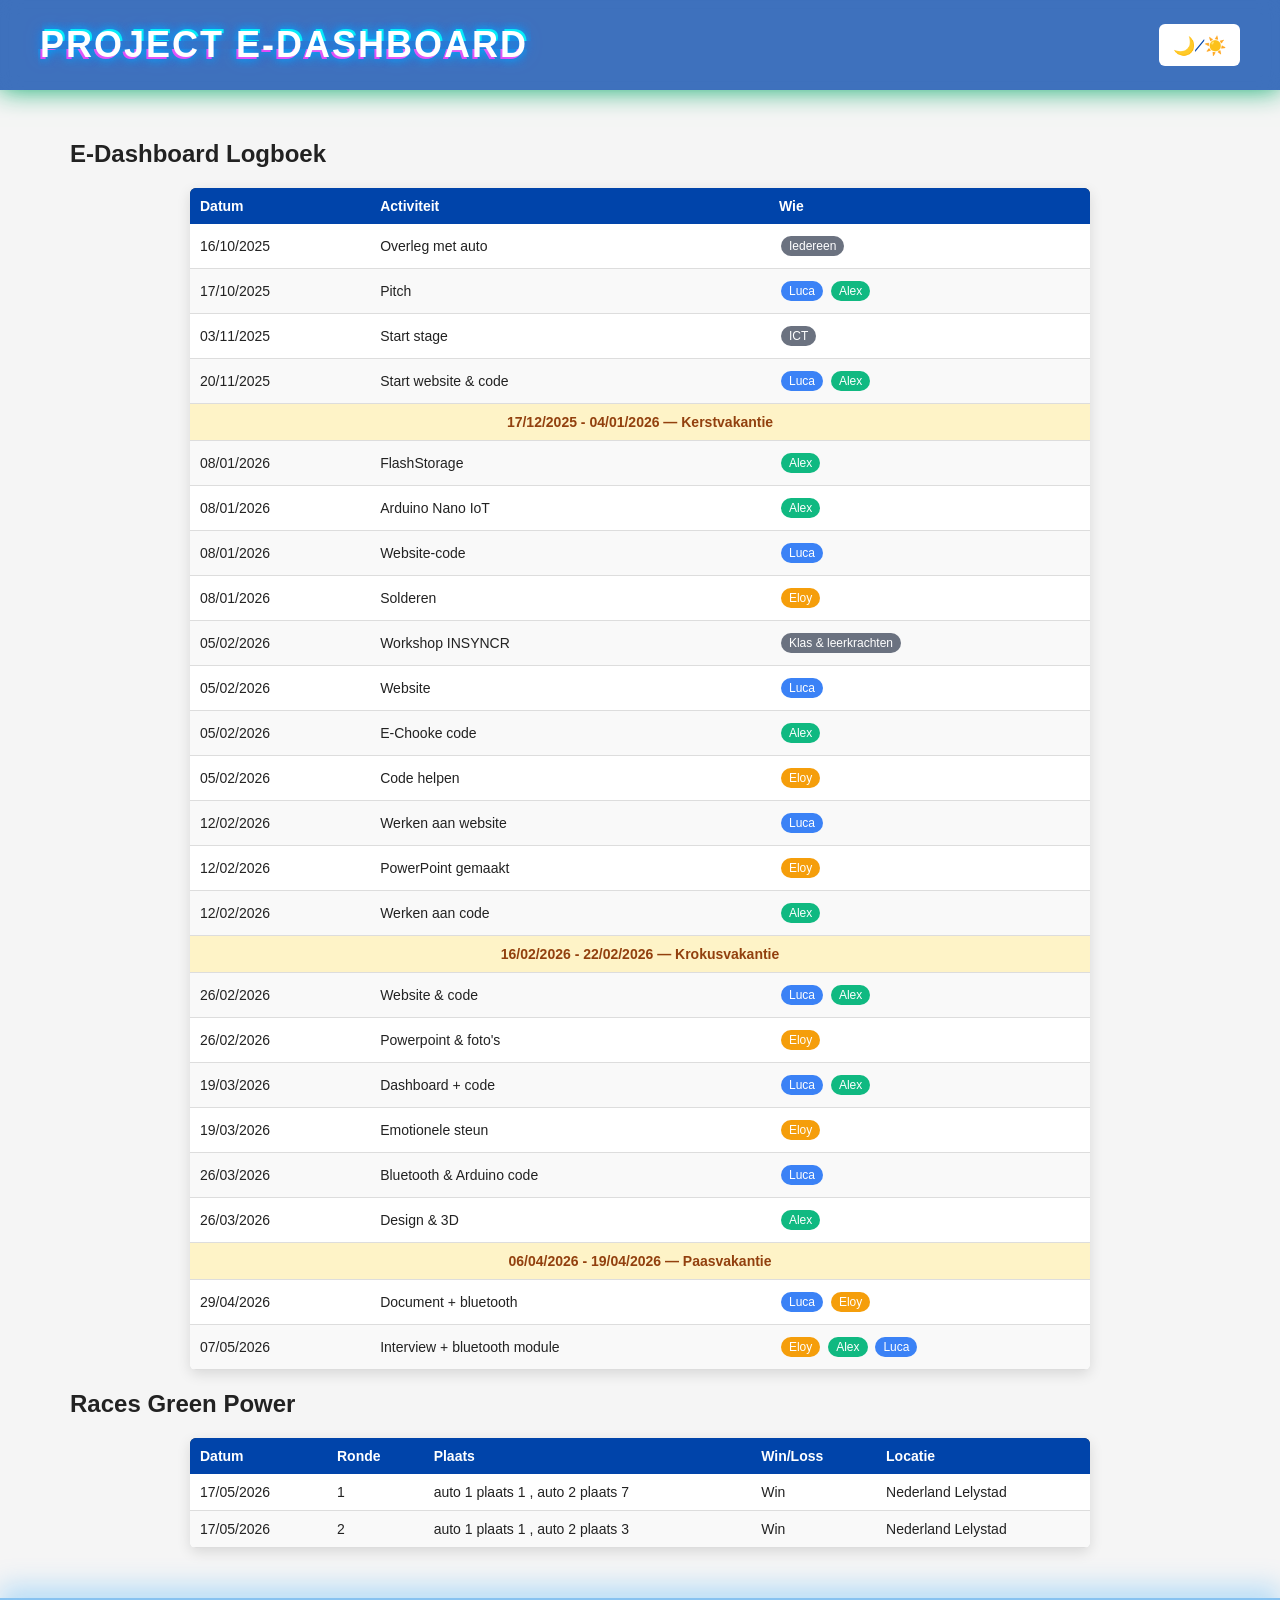
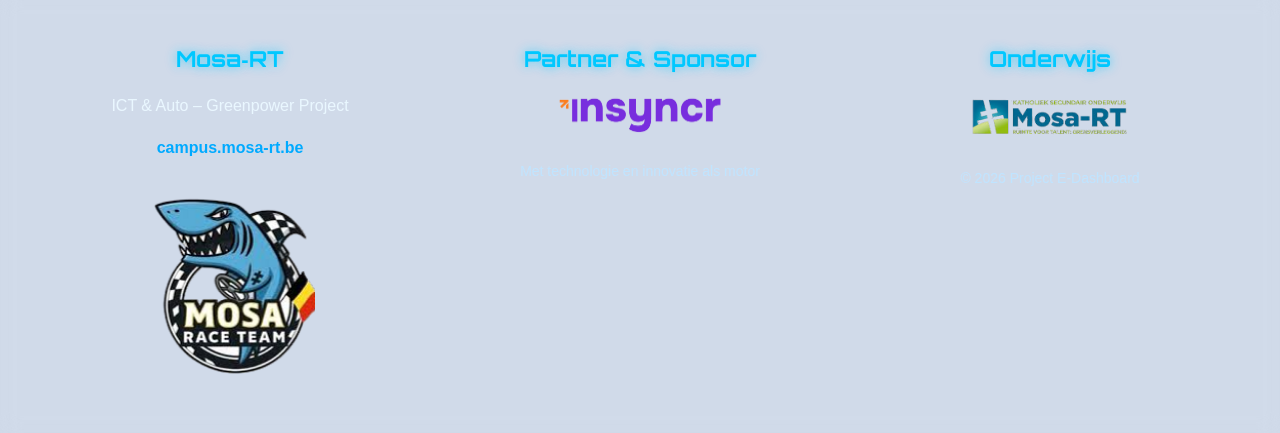
==== website/logboek.html @ da46cdaf "index html logboek code" ====
<!DOCTYPE html>
<html lang="nl">
<head>
  <meta charset="UTF-8" />
  <meta name="viewport" content="width=device-width, initial-scale=1.0"/>
  <title>Project E-dashboard</title>

  <link rel="preconnect" href="https://fonts.googleapis.com">
  <link rel="preconnect" href="https://fonts.gstatic.com" crossorigin>

  <link href="https://fonts.googleapis.com/css2?family=Orbitron:wght@400;700&display=swap" rel="stylesheet">
  <link rel="stylesheet" href="main.css" />
</head>

<body>

<header>
  <div class="header-inner">
      <h1 class="glitch" data-text="Project E-dashboard">Project E-dashboard</h1>
      <div class="actions">
          <button id="darkModeBtn">🌙/☀️</button>
      </div>
  </div>
</header>

<main>

  <!-- ===== LOGBOEK ===== -->
  <section class="logboek-section">
    <h2>E‑Dashboard Logboek</h2>

    <table class="logboek-table">
      <thead>
        <tr>
          <th>Datum</th>
          <th>Activiteit</th>
          <th>Wie</th>
        </tr>
      </thead>

      <tbody>

        <tr>
          <td>16/10/2025</td>
          <td>Overleg met auto</td>
          <td><span class="badge team">Iedereen</span></td>
        </tr>

        <tr>
          <td>17/10/2025</td>
          <td>Pitch</td>
          <td>
            <span class="badge luca">Luca</span>
            <span class="badge alex">Alex</span>
          </td>
        </tr>

        <tr>
          <td>03/11/2025</td>
          <td>Start stage</td>
          <td><span class="badge team">ICT</span></td>
        </tr>

        <tr>
          <td>20/11/2025</td>
          <td>Start website & code</td>
          <td>
            <span class="badge luca">Luca</span>
            <span class="badge alex">Alex</span>
          </td>
        </tr>

        <tr class="vakantie">
          <td colspan="3">17/12/2025 - 04/01/2026 — Kerstvakantie</td>
        </tr>

        <tr><td>08/01/2026</td><td>FlashStorage</td><td><span class="badge alex">Alex</span></td></tr>
        <tr><td>08/01/2026</td><td>Arduino Nano IoT</td><td><span class="badge alex">Alex</span></td></tr>
        <tr><td>08/01/2026</td><td>Website‑code</td><td><span class="badge luca">Luca</span></td></tr>
        <tr><td>08/01/2026</td><td>Solderen</td><td><span class="badge eloy">Eloy</span></td></tr>

        <tr><td>05/02/2026</td><td>Workshop INSYNCR</td><td><span class="badge team">Klas & leerkrachten</span></td></tr>
        <tr><td>05/02/2026</td><td>Website</td><td><span class="badge luca">Luca</span></td></tr>
        <tr><td>05/02/2026</td><td>E‑Chooke code</td><td><span class="badge alex">Alex</span></td></tr>
        <tr><td>05/02/2026</td><td>Code helpen</td><td><span class="badge eloy">Eloy</span></td></tr>

        <tr><td>12/02/2026</td><td>Werken aan website</td><td><span class="badge luca">Luca</span></td></tr>
        <tr><td>12/02/2026</td><td>PowerPoint gemaakt</td><td><span class="badge eloy">Eloy</span></td></tr>
        <tr><td>12/02/2026</td><td>Werken aan code</td><td><span class="badge alex">Alex</span></td></tr>

        <tr class="vakantie">
          <td colspan="3">16/02/2026 - 22/02/2026 — Krokusvakantie</td>
        </tr>

        <tr><td>26/02/2026</td><td>Website & code</td>
          <td>
            <span class="badge luca">Luca</span>
            <span class="badge alex">Alex</span>
          </td>
        </tr>

        <tr><td>26/02/2026</td><td>Powerpoint & foto's</td><td><span class="badge eloy">Eloy</span></td></tr>

        <tr><td>19/03/2026</td><td>Dashboard + code</td>
          <td>
            <span class="badge luca">Luca</span>
            <span class="badge alex">Alex</span>
          </td>
        </tr>

        <tr><td>19/03/2026</td><td>Emotionele steun</td><td><span class="badge eloy">Eloy</span></td></tr>

        <tr><td>26/03/2026</td><td>Bluetooth & Arduino code</td><td><span class="badge luca">Luca</span></td></tr>
        <tr><td>26/03/2026</td><td>Design & 3D</td><td><span class="badge alex">Alex</span></td></tr>

        <tr class="vakantie">
          <td colspan="3">06/04/2026 - 19/04/2026 — Paasvakantie</td>
        </tr>

        <tr><td>29/04/2026</td><td>Document + bluetooth</td>
          <td>
            <span class="badge luca">Luca</span>
            <span class="badge eloy">Eloy</span>
          </td>
        </tr>

        <tr><td>07/05/2026</td><td>Interview + bluetooth module</td>
          <td>
            <span class="badge eloy">Eloy</span>
            <span class="badge alex">Alex</span>
            <span class="badge luca">Luca</span>
          </td>
        </tr>

      </tbody>
    </table>
  </section>

  <!-- ===== GREEN POWER ===== -->
  <section class="logboek-section">
    <h2>Races Green Power</h2>

    <table class="logboek-table">
      <thead>
        <tr>
          <th>Datum</th>
          <th>Ronde</th>
          <th>Plaats</th>
          <th>Win/Loss</th>
          <th>Locatie</th>
        </tr>
      </thead>
      <tbody>
        <tr><td>17/05/2026</td><td>1</td><td>auto 1 plaats 1 , auto 2 plaats 7</td><td>Win</td><td>Nederland Lelystad</td></tr>
        <tr><td>17/05/2026</td><td>2</td><td>auto 1 plaats 1 , auto 2 plaats 3</td><td>Win</td><td>Nederland Lelystad</td></tr>
      </tbody>
    </table>

  </section>

</main>

<footer class="site-footer">
  <div class="footer-inner">

    <div class="footer-col">
      <h3 class="footer-title">Mosa‑RT</h3>
      <p>ICT & Auto – Greenpower Project</p>
      <a href="https://campus.mosa-rt.be" class="school-link">campus.mosa-rt.be</a>
      <img src="haai no background.png" class="footer-img small-logo">
    </div>

    <div class="footer-col">
      <h3 class="footer-title">Partner & Sponsor</h3>
      <img src="INSYNCR_parner foto.webp" class="footer-img big-logo">
      <p class="footer-credit">Met technologie en innovatie als motor</p>
    </div>

    <div class="footer-col">
      <h3 class="footer-title">Onderwijs</h3>
      <img src="afb zonder achtergrond mosa logo.png" class="footer-img small-logo">
      <p class="footer-credit">© 2026 Project E‑Dashboard</p>
    </div>

  </div>
</footer>

<script src="app.js"></script>
</body>
</html>
---- website/main.css ----
/* ================================
   Variabelen & Basis
==================================*/
:root {
  --brand: #0044aa;
  --bg: #f5f5f5;
  --text: #222;
  --card: #ffffff;
  --border: #dddddd;
  --muted: #f1f3f8;
}

* { box-sizing: border-box; }

html, body {
  height: 100%;
}

body {
  font-family: Arial, sans-serif;
  margin: 0;
  color: var(--text);
  background: var(--bg);

  min-height: 100vh;   /* ✅ belangrijk */
  display: block;      /* ✅ vervangt flex */
  
  /* blur overlay support */
  position: relative;
}

/* VASTE GIF ACHTERGROND */
body::before {
  content: "";
  position: fixed;
  inset: 0;
  background: url("High Tech Computer Gif by Matthew Butler.gif") center/cover no-repeat;
  opacity: 0.20;
  filter: blur(3px);
  z-index: -1;
  pointer-events: none;
}

/* ================================
   Header
==================================*/
header {
  width: 100%;
  padding: 18px 40px;
  background: rgba(0,68,170,0.75);
  color: #fff;

  display: flex;
  align-items: center;
  justify-content: center;

  height: 90px;
  box-shadow: 0 0 25px rgba(1, 167, 101, 0.937);
  backdrop-filter: blur(10px);
  z-index: 10;
}




.header-inner {
  width: 100%;
  max-width: 1200px;

  display: flex;
  align-items: center;
  justify-content: space-between;
}

header h1 {
  margin: 0;
  font-size: 36px;
  font-weight: 900;
  text-transform: uppercase;
  letter-spacing: 2px;
  color: #fff;
  text-shadow:
    0 0 8px rgba(0, 140, 255, 0.8),
    0 0 16px rgba(0, 140, 255, 0.5);
}

.actions {
  display: flex;
  gap: 10px;
}

/* ================================
   Buttons
==================================*/
button {
  padding: 10px 14px;
  background: #fff;
  color: var(--brand);
  border: none;
  border-radius: 6px;
  cursor: pointer;
  transition: 0.2s ease;
}

button:hover {
  background: var(--brand);
  color: #fff;
  transform: translateY(-1px);
}

/* ================================
   Main Layout
==================================*/
main {
width: 100%;
max-width: 1200px;
padding: 30px;
margin: 0 auto;  /* ✅ dit vervangt align-items center */
}


/* ================================
   Overzichtskaarten (cards)
==================================*/
#overview {
  margin-top: 24px;
}

.cards {
  display: grid;
  grid-template-columns: repeat(3, 1fr);
  gap: 16px;
}

.card {
  background: rgba(255,255,255,0.9);
  border: 1px solid var(--border);
  border-radius: 14px;
  padding: 20px;
  box-shadow: 0 6px 24px rgba(0,0,0,0.12);
  backdrop-filter: blur(6px);
  transition: 0.18s ease;
}

.card:hover {
  transform: translateY(-3px);
  box-shadow: 0 10px 28px rgba(0,0,0,0.18);
  border-color: rgba(0, 68, 170, 0.35);
}

.card-icon {
  width: 44px;
  height: 44px;
  border-radius: 12px;
  display: grid;
  place-items: center;
  font-size: 22px;
  background: rgba(0, 68, 170, 0.1);
  color: var(--brand);
  margin-bottom: 10px;
}

.card-title {
  margin: 6px 0 8px 0;
  font-size: 18px;
}

.card-text {
  margin: 0;
  line-height: 1.55;
}

.card-list {
  margin: 0;
  padding-left: 18px;
  line-height: 1.55;
}

/* Responsive cards */
@media (max-width: 980px) {
  .cards { grid-template-columns: repeat(2, 1fr); }
}
@media (max-width: 640px) {
  .cards { grid-template-columns: 1fr; }
}

/* ================================
   Voorbeeld Dashboard
==================================*/
#example-dashboard {
  margin-top: 40px;
  background: rgba(255,255,255,0.85);
  padding: 30px;
  border-radius: 16px;
  box-shadow: 0 6px 24px rgba(0,0,0,0.15);

  /* centreren */
  text-align: center;
  display: flex;
  flex-direction: column;
  align-items: center;
}

#example-dashboard h2 {
  margin-bottom: 25px;
  font-size: 24px;
  font-weight: 700;
}

/* Dashboard grid */
.dashboard-grid {
  display: grid;
  grid-template-columns: repeat(3, 1fr);
  gap: 18px;
  justify-content: center;
}

.dash-card {
  background: rgba(255,255,255,0.9);
  border-radius: 14px;
  padding: 20px;
  text-align: center;
  border: 1px solid var(--border);
  box-shadow: 0 4px 16px rgba(0,0,0,0.1);
  transition: 0.2s ease;
}

.dash-card:hover {
  transform: translateY(-3px);
  box-shadow: 0 8px 26px rgba(0,0,0,0.16);
}

.dash-card h3 {
  margin: 0 0 6px 0;
  font-size: 17px;
  font-weight: 700;
}

.value {
  font-size: 22px; /* wordt door futuristic extras verder gestyled */
  color: var(--brand);
  font-weight: 800;
}

/* Responsive dashboard */
@media (max-width: 900px) {
  .dashboard-grid { grid-template-columns: repeat(2, 1fr); }
}
@media (max-width: 600px) {
  .dashboard-grid { grid-template-columns: 1fr; }
}

/* ================================
   Tabellen (Logboek) – opgeschoond + gecentreerd
==================================*/
.logboek-table {
  width: 100%;
  max-width: 900px;
  margin: 20px auto;          /* centreren */
  border-collapse: collapse;
  font-size: 15px;
  background: #fff;
  border-radius: 6px;
  overflow: hidden;
  box-shadow: 0 4px 14px rgba(0,0,0,0.12);
}

.logboek-table th {
  background: var(--brand);
  color: #fff;
  text-align: left;
  padding: 10px;
  font-weight: bold;
}

.logboek-table td {
  padding: 8px 12px;
  border-bottom: 1px solid #ddd;
}

.logboek-table tr:nth-child(even) { background: #f9f9f9; }

.logboek-table tr:hover { background: #eef3ff; }

/* Titel centreren */
#tab-logboek h2 { text-align: center; }

/* ================================
   Modals
==================================*/
.modal {
  position: fixed;
  inset: 0;
  display: none;                /* via JS naar flex */
  align-items: center;
  justify-content: center;
  padding: 20px;
  background: rgba(0,0,0,0.5);
  z-index: 1000;
  animation: fadeIn 0.2s ease;
}

@keyframes fadeIn {
  from { opacity: 0; transform: scale(0.97); }
  to   { opacity: 1; transform: scale(1); }
}

.modal-content {
  position: relative;
  background: rgba(255,255,255,0.85);
  width: 100%;
  max-width: 1000px;
  max-height: 90vh;
  overflow: auto;
  border-radius: 14px;
  padding: 30px;
  box-shadow: 0 20px 40px rgba(0,0,0,0.4);
  backdrop-filter: blur(10px);
}

.close {
  position: absolute;
  top: 10px;
  right: 10px;

  width: 36px;
  height: 36px;
  display: flex;
  align-items: center;
  justify-content: center;

  border-radius: 50%;
  background: #fff;
  color: var(--brand);
  border: 1px solid var(--border);

  font-size: 22px;
  font-weight: 700;
  cursor: pointer;

  transition: 0.2s ease;
  line-height: 1; /* voorkomt scheef staan */
  padding: 0; /* voorkomt verschuiving door browser-default */
}

.close:hover {
  background: var(--brand);
  color: #fff;
}

.flyer-img {
  max-width: 100%;
  border-radius: 8px;
  transition: 0.35s ease;
  transform: scale(0.92);
  opacity: 0;
}

.modal[style*="display: flex"] .flyer-img {
  transform: scale(1);
  opacity: 1;
}

/* ================================
   Tabs in modal
==================================*/
.modal-layout {
  display: flex;
  gap: 20px;
  align-items: flex-start;
  margin-top: 10px;
}

.tabs {
  display: flex;
  flex-direction: column;
  width: 180px;
  gap: 8px;
}

.tab {
  background: #fff;
  color: var(--text);
  border: 1px solid var(--border);
  padding: 10px 12px;
  cursor: pointer;
  border-radius: 6px;
  transition: 0.2s ease;
}

.tab:hover { background: #e6eaff; }

.tab.active {
  background: var(--brand);
  color: #fff;
  border-color: var(--brand);
}

.tabs-panel {
  padding: 20px;
  background: rgba(255,255,255,0.85);
  border-radius: 12px;
  backdrop-filter: blur(6px);
}

.tab-content.hidden { display: none; }

/* ================================
   Responsive algemeen
==================================*/
@media (max-width: 640px) {
  header {
    border-radius: 0;
    max-width: 100%;
  }

  .modal-content {
    width: 100%;
  }

  .modal-layout { flex-direction: column; }

  .tabs {
    flex-direction: row;
    width: 100%;
    flex-wrap: wrap;
  }

  .tab {
    flex: 1 1 auto;
    text-align: center;
  }
}

/* =========================================
   FUTURISTIC EXTRAS
   1) Neon Glow Hover
   3) Glitch Title
   4) Pulsing Border
   5) LED-style Values
   6) Progress Circles
   10) Strong Warning
========================================= */

/* 1) Neon glow hover */
.neon-hover {
  transition: transform 0.18s ease, box-shadow 0.18s ease, border-color 0.18s ease;
  border: 1px solid var(--border);
}
.neon-hover:hover {
  transform: translateY(-3px) scale(1.02);
  border-color: rgba(0,150,255,0.8);
  box-shadow:
    0 0 10px rgba(0,150,255,0.70),
    0 0 20px rgba(0,150,255,0.55),
    0 0 30px rgba(0,150,255,0.35);
}

/* 3) Glitch effect op header titel */
.glitch {
  position: relative;
  display: inline-block;
  animation: glitch-skew 2s infinite linear alternate-reverse;
  /* header h1 heeft reeds text-shadow */
}
.glitch::before,
.glitch::after {
  content: attr(data-text);
  position: absolute;
  left: 0; top: 0;
  opacity: 0.85;
  pointer-events: none;
}
.glitch::before {
  color: #0ff;
  transform: translate(2px, -2px);
  clip-path: polygon(0 0, 100% 0, 100% 45%, 0 45%);
  mix-blend-mode: screen;
}
.glitch::after {
  color: #f0f;
  transform: translate(-2px, 2px);
  clip-path: polygon(0 55%, 100% 55%, 100% 100%, 0 100%);
  mix-blend-mode: screen;
}
@keyframes glitch-skew {
  0%   { transform: skew(0deg); }
  20%  { transform: skew(2deg); }
  40%  { transform: skew(-2deg); }
  60%  { transform: skew(1deg); }
  80%  { transform: skew(-1deg); }
  100% { transform: skew(0deg); }
}

/* 4) Pulsende border rond dashboard */
.pulse-border {
  border: 2px solid rgba(0,150,255,0.7);
  box-shadow: 0 0 10px rgba(0,150,255,0.4);
  animation: pulseBorder 2.2s infinite ease-in-out;
}
@keyframes pulseBorder {
  0%   { box-shadow: 0 0 10px rgba(0,150,255,0.35); }
  50%  { box-shadow: 0 0 26px rgba(0,150,255,0.85); }
  100% { box-shadow: 0 0 10px rgba(0,150,255,0.35); }
}

/* 5) LED-style cijfers (veilige fallback zonder extern font) */
.value {
  font-family: ui-monospace, SFMono-Regular, Menlo, Monaco, Consolas, "Liberation Mono", "Courier New", monospace;
  letter-spacing: 0.5px;
  font-size: 26px;
  color: #0ff;
  text-shadow: 0 0 8px rgba(0,255,255,0.65);
}

/* 6) Progress circles */
.circle-grid {
  display: grid;
  grid-template-columns: repeat(3, 140px);
  gap: 18px;
  justify-content: center;
  margin-top: 20px;
}
.circle-wrapper { text-align: center; }
.progress-circle {
  --percent: 70;
  width: 110px;
  height: 110px;
  border-radius: 50%;
  background:
    radial-gradient(closest-side, rgba(10,10,20,0.25) 78%, transparent 80% 100%),
    conic-gradient(#00aaff calc(var(--percent) * 1%), rgba(255,255,255,0.15) 0);
  display: grid;
  place-items: center;
  color: #e9faff;
  font-weight: 800;
  box-shadow: 0 0 12px rgba(0,150,255,0.5);
}
/* Percentage in de cirkel: gebruik label uit attribuut (werkt met setProgress) */
.progress-circle::before {
  content: attr(data-label);
  font-size: 16px;
  text-shadow: 0 0 8px rgba(0,150,255,0.6);
}

/* Responsive voor progress-circles */
@media (max-width: 640px) {
  .circle-grid { grid-template-columns: repeat(2, 140px); }
}
@media (max-width: 420px) {
  .circle-grid { grid-template-columns: 140px; }
}

/* 10) Sterk waarschuwingseffect */
.temp-alert {
  border: 2px solid #ff2b2b !important;
  animation: strongAlarm 0.5s infinite;
}
@keyframes strongAlarm {
  0%   { background: rgba(255,0,0,0.22); box-shadow: 0 0 10px rgba(255,0,0,0.8);   transform: translateY(0); }
  50%  { background: rgba(255,0,0,0.60); box-shadow: 0 0 34px rgba(255,0,0,0.95);  transform: translateY(-1px); }
  100% { background: rgba(255,0,0,0.22); box-shadow: 0 0 10px rgba(255,0,0,0.8);   transform: translateY(0); }
}

/* Team Grid */
.team-grid {
  margin-top: 20px;
  display: grid;
  grid-template-columns: repeat(2, 1fr);
  gap: 18px;
  justify-content: center;
}

/* Team kaart */
.team-card {
  background: rgba(255,255,255,0.8);
  border-radius: 14px;
  padding: 15px;
  text-align: center;
  box-shadow: 0 4px 16px rgba(0,0,0,0.1);
  border: 1px solid var(--border);
  backdrop-filter: blur(6px);
  transition: 0.2s ease;
}

/* Foto's */
.team-card img {
  width: 100%;
  max-width: 300px;
  aspect-ratio: 10 / 9; /* hoger / breeder */
  object-fit: cover;
  border-radius: 12px;
  margin-bottom: 10px;
  box-shadow: 0 0 12px rgba(0, 191, 255, 0.5);
}

.team-card h3 {
  margin: 6px 0 4px 0;
  font-size: 18px;
  color: var(--brand);
}

.team-card p {
  font-size: 14px;
  color: #333;
  line-height: 1.4;
}

/* Responsive */
@media (max-width: 900px) {
  .team-grid {
    grid-template-columns: repeat(2, 1fr);
  }
}
@media (max-width: 600px) {
  .team-grid {
    grid-template-columns: 1fr;
  }
}

/* Knoppen in de cards (Team & Hardware) */
.team-btn {
  margin-top: 10px;
  padding: 12px 20px;
  background: #fff;
  color: #0044aa;
  border: 2px solid #00aaff;
  border-radius: 10px;
  font-family: "Orbitron", sans-serif;
  font-size: 18px;
  font-weight: 700;
  letter-spacing: 0.5px;
  cursor: pointer;
  transition: 0.25s ease;
  box-shadow: 0 0 12px rgba(0,150,255,0.5);
}
.team-btn:hover {
  background: #00aaff;
  color: #fff;
  box-shadow: 0 0 20px rgba(0,150,255,0.9);
  transform: translateY(-2px);
}

/* ================================
   Uniforme hoogte voor partnerlogo's
==================================*/
.footer-partners .logo-row img {
  height: 80px;        /* pas aan naar gewenste grootte */
  width: auto;
  object-fit: contain;
  display: block;
  margin-inline: auto;
}

/* Optioneel: nette vakjes */
.footer-partners .logo-row li {
  display: grid;
  place-items: center;
  padding: 8px;
  min-height: 110px;
}
/* =======================================
   FOOTER - neon tech stijl
======================================= */
.site-footer {
  width: 100%;
  padding: 45px 30px;
  background: rgba(0, 68, 170, 0.15);
  border-top: 2px solid rgba(0,150,255,0.35);
  backdrop-filter: blur(10px);
  box-shadow: 0 -12px 25px rgba(0,150,255,0.25);
  color: #e9f7ff;
}

.footer-inner {
  max-width: 1200px;
  margin: 0 auto;
  display: grid;
  grid-template-columns: repeat(3, 1fr);
  text-align: center;
  gap: 30px;
}

.footer-col {
  display: flex;
  flex-direction: column;
  align-items: center;
  gap: 8px;
}

.footer-title {
  font-family: "Orbitron", sans-serif;
  font-size: 22px;
  margin: 0;
  color: #00c8ff;
  text-shadow: 0 0 12px rgba(0,200,255,0.7);
}

.school-link {
  color: #00aaff;
  text-decoration: none;
  font-weight: bold;
}
.school-link:hover {
  color: #00e1ff;
  text-shadow: 0 0 12px rgba(0,200,255,0.9);
}

.footer-heading {
  font-size: 18px;
  margin-bottom: 10px;
  color: #00aaff;
  text-shadow: 0 0 8px rgba(0, 160, 255, 0.55);
}

/* GROTE Sponsor/Partner Foto */
.insyncr-logo {
  width: 260px;       /* foto wordt lekker groot */
  max-width: 100%;    /* maar past altijd binnen container */
  height: auto;
  object-fit: contain;

  filter: drop-shadow(0 0 14px rgba(0,200,255,0.75));
  transition: 0.25s ease;
}

.insyncr-logo:hover {
  transform: scale(1.05);
  filter: drop-shadow(0 0 24px rgba(0,230,255,1));
}

.footer-credit {
  margin-top: 8px;
  color: #bfe4ff;
  font-size: 14px;
}

/* Responsive */
@media (max-width: 800px) {
  .footer-inner {
    grid-template-columns: 1fr;
    gap: 25px;
  }

  .insyncr-logo {
    width: 220px;
  }
}

.footer-col img {
  width: 170px;      /* iets groter, maar nog mooi */
  height: auto;      
  object-fit: contain;
  margin: 12px auto;
  display: block;
}

/* ================================
   Hardware Modal (nieuwe structuur)
==================================*/
.hardware-inner {
  position: relative;
  background: rgba(255,255,255,0.85);
  width: 100%;
  max-width: 1000px;
  max-height: 90vh;
  overflow: auto;
  border-radius: 14px;
  padding: 30px;
  box-shadow: 0 20px 40px rgba(0,0,0,0.4);
  backdrop-filter: blur(10px);
}

.modal-close {
  position: absolute;
  top: 10px;
  right: 10px;

  width: 36px;
  height: 36px;
  display: flex;
  align-items: center;
  justify-content: center;

  border-radius: 50%;
  background: #fff;
  color: var(--brand);
  border: 1px solid var(--border);

  font-size: 22px;
  font-weight: 700;
  cursor: pointer;
  transition: 0.2s ease;
}

.modal-close:hover {
  background: var(--brand);
  color: #fff;
}

.hardware-title {
  text-align: center;
  font-family: "Orbitron", sans-serif;
  font-size: 24px;
  color: #00c8ff;
  text-shadow: 0 0 10px rgba(0,200,255,0.6);
  margin-bottom: 20px;
}

.hardware-col {
  display: flex;
  justify-content: center;
}

.hardware-list {
  background: rgba(255,255,255,0.8);
  border-radius: 12px;
  padding: 20px 30px;
  box-shadow: 0 6px 20px rgba(0,0,0,0.15);
  list-style: disc;
  line-height: 1.6;
}
.hardware-list li {
  padding: 6px 0;
  border-bottom: 1px solid rgba(0,150,255,0.15);
}

.hardware-list li:last-child {
  border-bottom: none;
}
.hardware-img {
  width: 180px;
  border-radius: 10px;
  margin: 10px;
  box-shadow: 0 0 12px rgba(0,150,255,0.5);
}
.hardware-grid {
  display: grid;
  grid-template-columns: repeat(3, 1fr);
  gap: 18px;
  margin-top: 20px;
}

.hardware-card {
  background: rgba(255,255,255,0.85);
  border-radius: 14px;
  padding: 15px;
  text-align: center;
  box-shadow: 0 6px 20px rgba(0,0,0,0.15);
  border: 1px solid var(--border);
  backdrop-filter: blur(6px);
  transition: 0.2s ease;
}

.hardware-card:hover {
  transform: translateY(-3px);
  box-shadow: 0 0 20px rgba(0,150,255,0.7);
}

.hardware-card img {
  width: 100%;
  max-width: 160px;
  border-radius: 10px;
  margin-bottom: 10px;
}

.hardware-card p {
  margin: 0;
  font-weight: 600;
}
.hardware-card img {
  box-shadow: 0 0 12px rgba(0,200,255,0.6);
  transition: 0.25s ease;
}

.hardware-card:hover img {
  transform: scale(1.05);
  box-shadow: 0 0 25px rgba(0,200,255,1);
}




.modal-content {
  background: white;
  width: 90%;
  max-width: 900px;
  margin: 50px auto;
  padding: 20px;
  border-radius: 12px;
}

/* Close knop */
.close {
  float: right;
  font-size: 20px;
  border: none;
  background: none;
  cursor: pointer;
}

/* Tabs */
.tabs {
  display: flex;
  gap: 10px;
  margin-bottom: 15px;
}

.tab {
  padding: 8px 14px;
  border: none;
  background: #e5e7eb;
  cursor: pointer;
  border-radius: 8px;
}

.tab.active {
  background: #3b82f6;
  color: white;
}

/* Panel scroll */
.tabs-panel {
  max-height: 400px;
  overflow-y: auto;
}

/* ===== TABEL ===== */
.logboek-table {
  width: 100%;
  border-collapse: collapse;
  font-size: 14px;
}

.logboek-table thead {
  background: #1f2937;
  color: white;
}

.logboek-table th,
.logboek-table td {
  padding: 10px;
}

.logboek-table tbody tr {
  border-bottom: 1px solid #e5e7eb;
}

.logboek-table tbody tr:hover {
  background: #f9fafb;
}

/* Vakantie rij */
.vakantie td {
  text-align: center;
  font-weight: bold;
  background: #fef3c7;
  color: #92400e;
}

/* Badge styling */
.badge {
  display: inline-block;
  padding: 3px 8px;
  border-radius: 999px;
  font-size: 12px;
  color: white;
  margin: 2px;
}

.luca { background: #3b82f6; }
.alex { background: #10b981; }
.eloy { background: #f59e0b; }
.team { background: #6b7280; }

/* =========================
   DARK MODE FIX
========================= */

body.dark {
  --bg: #0b0f1a;
  --text: #e6f1ff;
  --card: rgba(15,25,45,0.95);
  --border: #1f2a44;
}

body.dark .card,
body.dark .dash-card,
body.dark .team-card,
body.dark .hardware-card,
body.dark .modal-content,
body.dark .hardware-inner,
body.dark .tabs-panel,
body.dark #example-dashboard {
  background: var(--card) !important;
  color: var(--text);
}

body.dark button {
  background: #1a2a4d;
  color: #00c8ff;
}

body.dark button:hover {
  background: #00aaff;
  color: white;
}

body.dark .tab {
  background: #1a2a4d;
  color: var(--text);
}

body.dark .tab:hover {
  background: #2a3a5f;
}

body.dark .logboek-table {
  background: #0f172a;
}

body.dark .logboek-table tr:nth-child(even) {
  background: #111827;
}

body.dark .logboek-table tr:hover {
  background: #1a2440;
}

#darkModeBtn {
  font-size: 18px;
  font-family: "Orbitron", sans-serif;
}

/* FULLSCREEN hardware */
.hardware-modal {
    display: none;
    align-items: center;
    justify-content: center;
}

.hardware-inner {
    width: 95vw;
    height: 90vh;
    max-width: none;
}

/* layout */
.hardware-content {
    display: flex;
    height: 100%;
    gap: 40px;
}

/* LINKS */
.hardware-list {
    width: 30%;
    overflow-y: auto;
}

.hardware-item {
    margin-bottom: 20px;
    cursor: pointer;
    text-align: center;
}

.hardware-item img {
    width: 100%;
    border-radius: 10px;
}

.hardware-item h3 {
    margin-bottom: 8px;
}

/* RECHTS */
.hardware-details {
    width: 70%;
    padding: 20px;
    border-left: 2px solid rgba(0,150,255,0.3);
}

.hardware-details h2 {
    font-size: 28px;
}

/* hover effect */
.hardware-item:hover {
    transform: scale(1.05);
}
.hardware-item {
    margin-bottom: 20px;
    cursor: pointer;
    text-align: center;

    background: rgba(15, 25, 45, 0.9); /* donker */
    border-radius: 12px;
    padding: 15px;

    border: 1px solid rgba(0,150,255,0.3);
    box-shadow: 0 0 12px rgba(0,150,255,0.2);

    transition: 0.25s ease;
}

.hardware-item h3 {
    margin-bottom: 8px;
    color: #00cfff; /* neon blauw */
    font-family: "Orbitron", sans-serif;
}

.hardware-item p {
    color: #e6f1ff;
}

.hardware-item img {
    width: 100%;
    border-radius: 10px;
    box-shadow: 0 0 12px rgba(0,200,255,0.6);
}

.hardware-item:hover {
    transform: scale(1.05);
    box-shadow: 0 0 25px rgba(0,200,255,0.8);
}
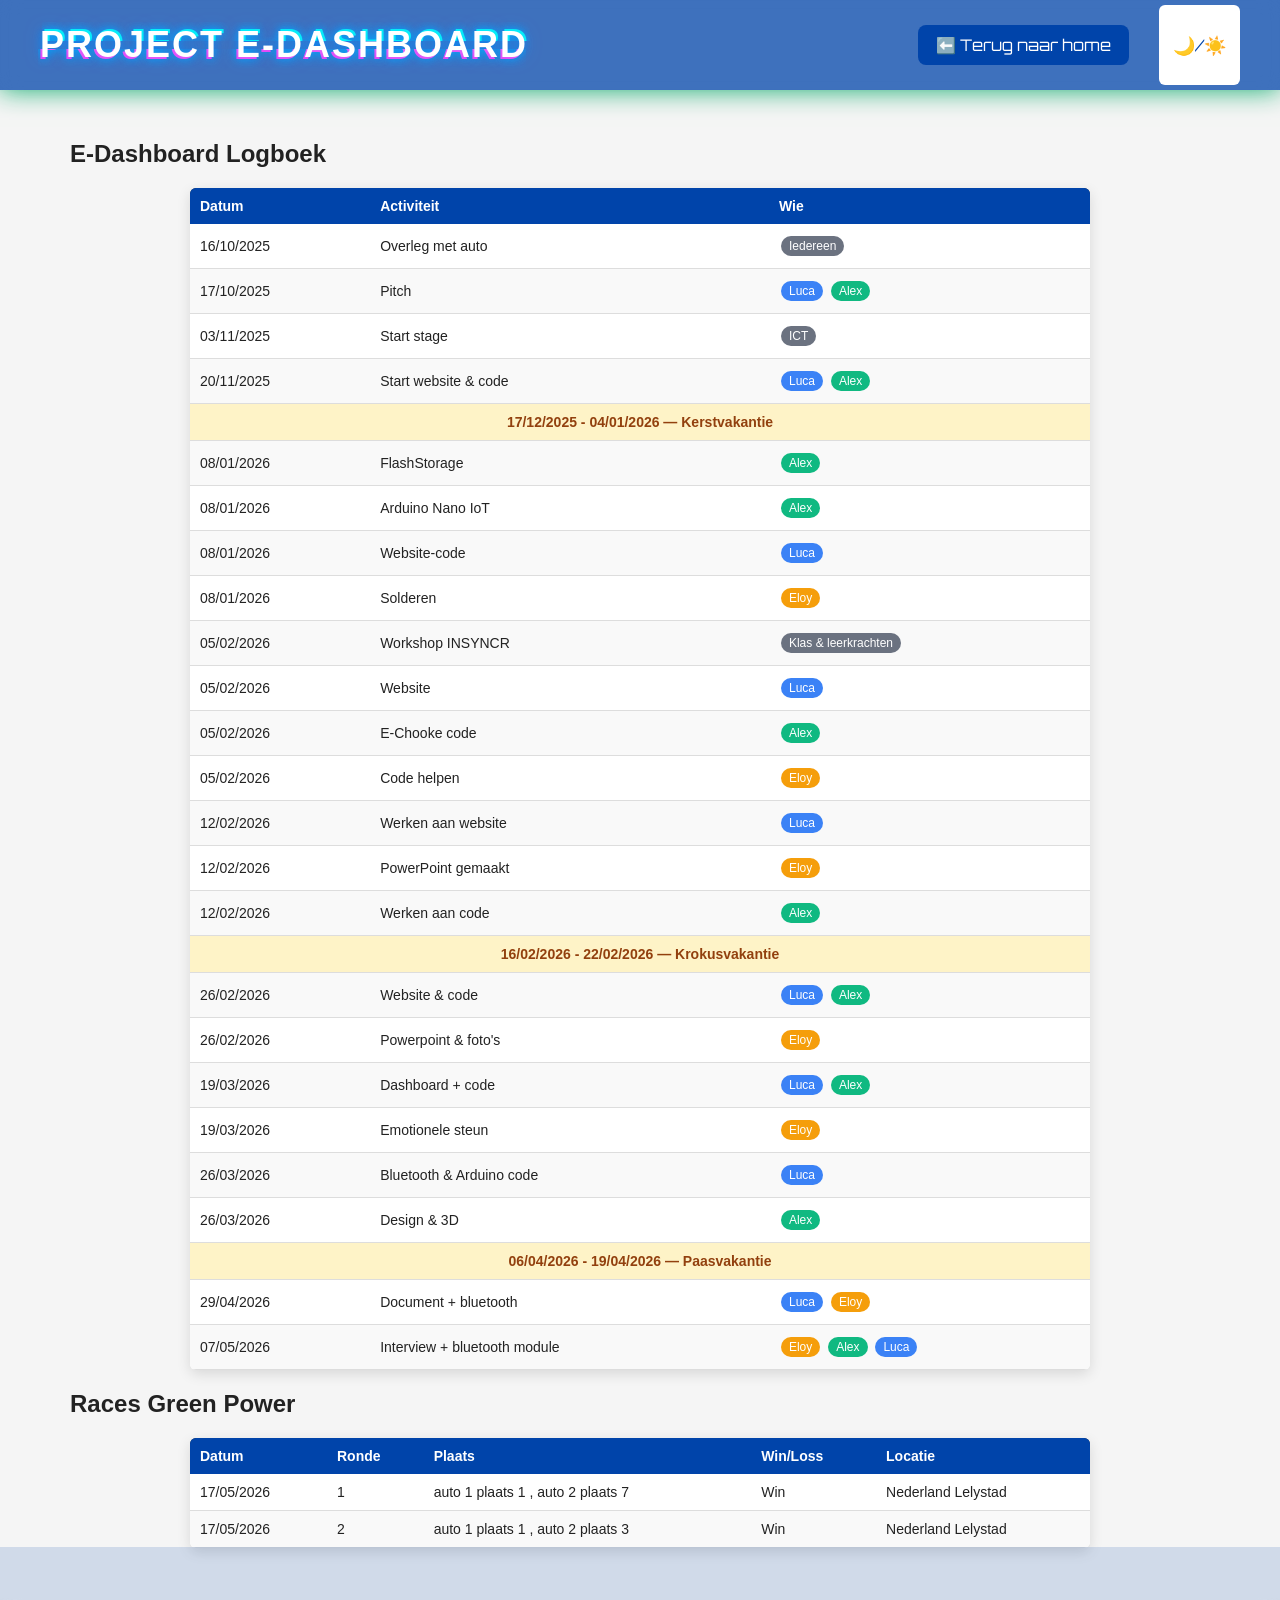
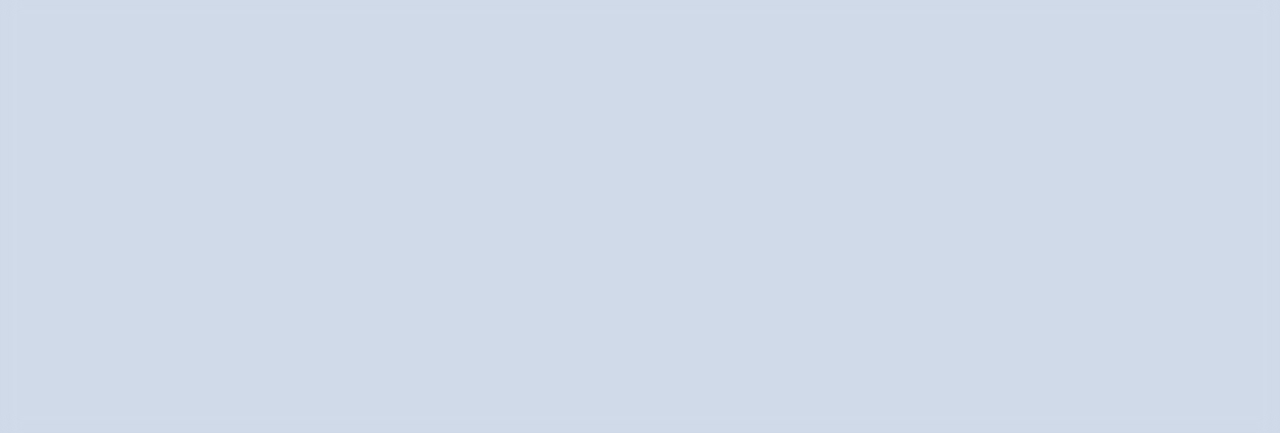
==== commit d5d56f70: "dark mode fix bug" ====
--- a/website/logboek.html
+++ b/website/logboek.html
@@ -18,7 +18,8 @@
   <div class="header-inner">
       <h1 class="glitch" data-text="Project E-dashboard">Project E-dashboard</h1>
       <div class="actions">
-          <button id="darkModeBtn">🌙/☀️</button>
+        <a href="index.html" class="home-btn">⬅️ Terug naar home</a>
+        <button id="darkModeBtn">🌙/☀️</button>
       </div>
   </div>
 </header>
--- a/website/main.css
+++ b/website/main.css
@@ -1123,3 +1123,21 @@
     transform: scale(1.05);
     box-shadow: 0 0 25px rgba(0,200,255,0.8);
 }
+
+.home-btn {
+  display: inline-block;
+  margin: 20px;
+  padding: 10px 18px;
+  background: #0044aa;
+  color: white;
+  text-decoration: none;
+  border-radius: 8px;
+  font-family: "Orbitron", sans-serif;
+  transition: 0.3s;
+}
+
+.home-btn:hover {
+  background: #00aaff;
+  box-shadow: 0 0 12px rgba(0,150,255,0.8);
+}
+
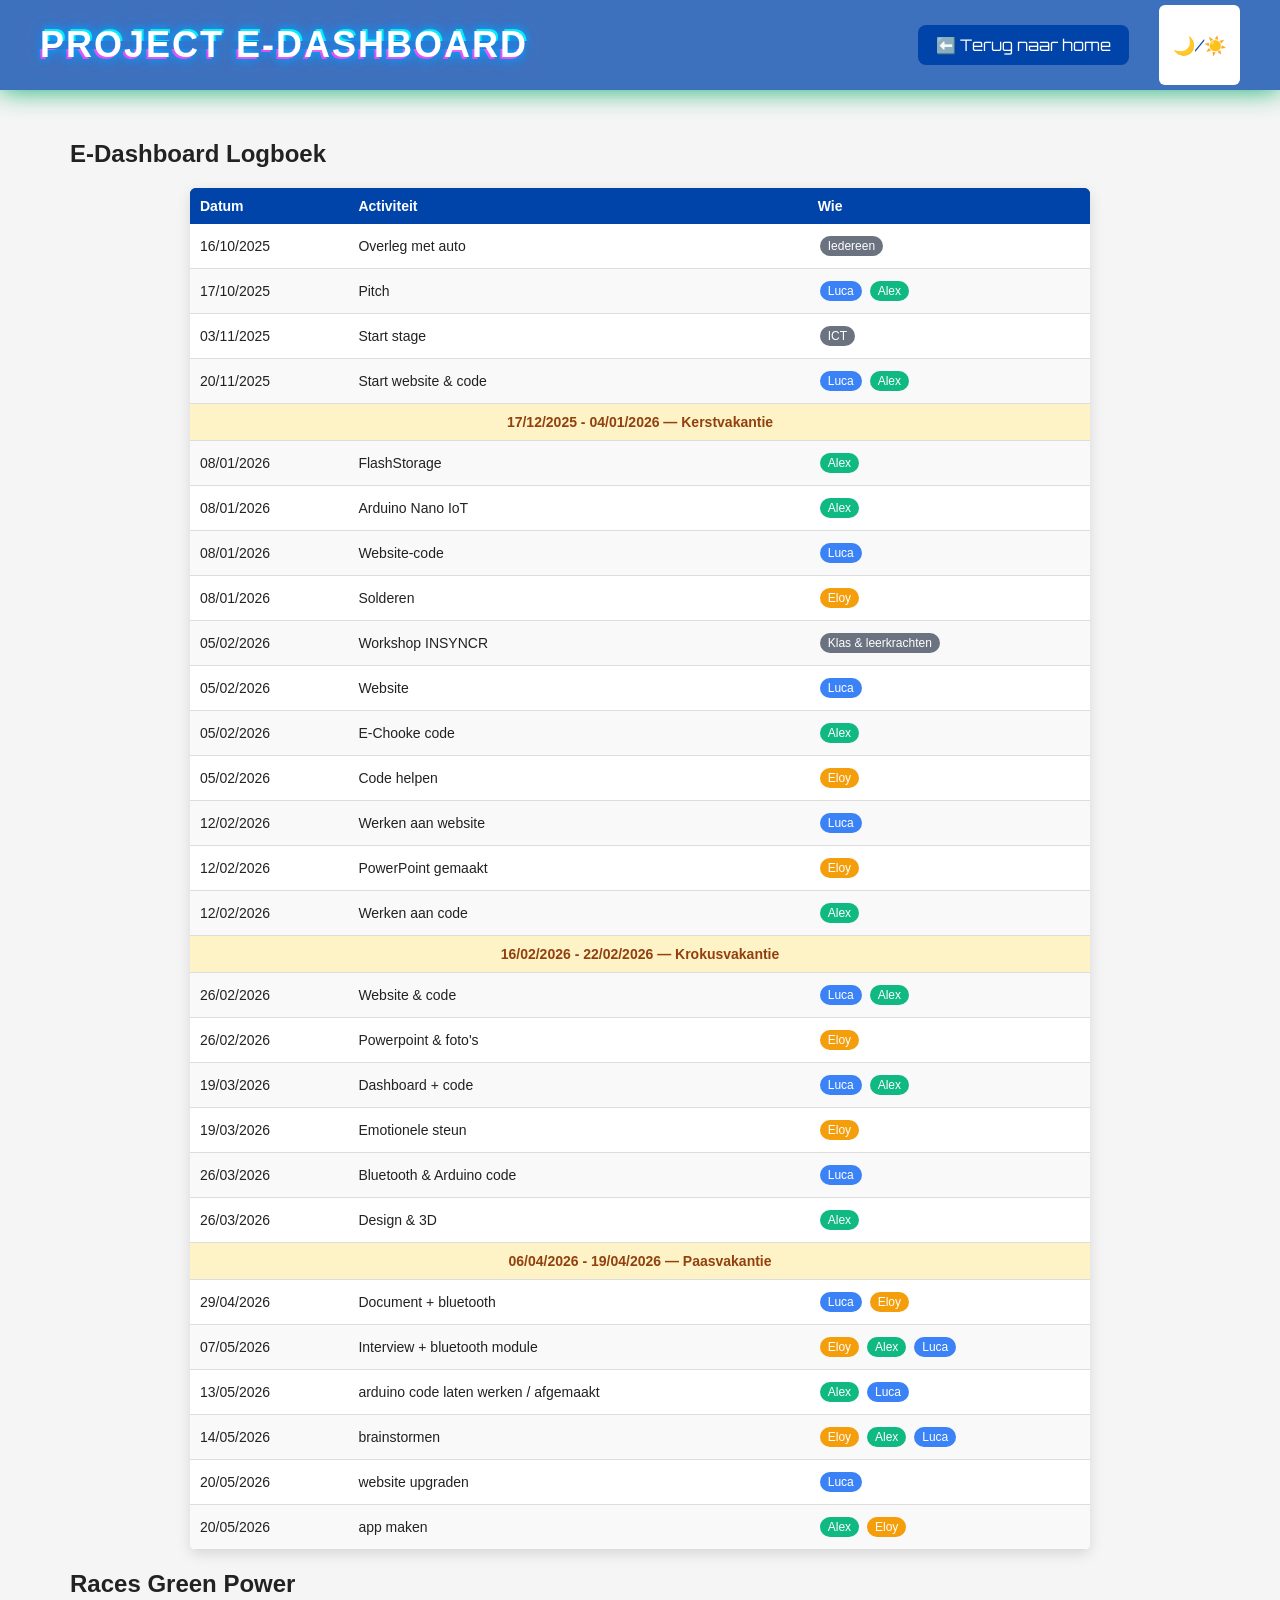
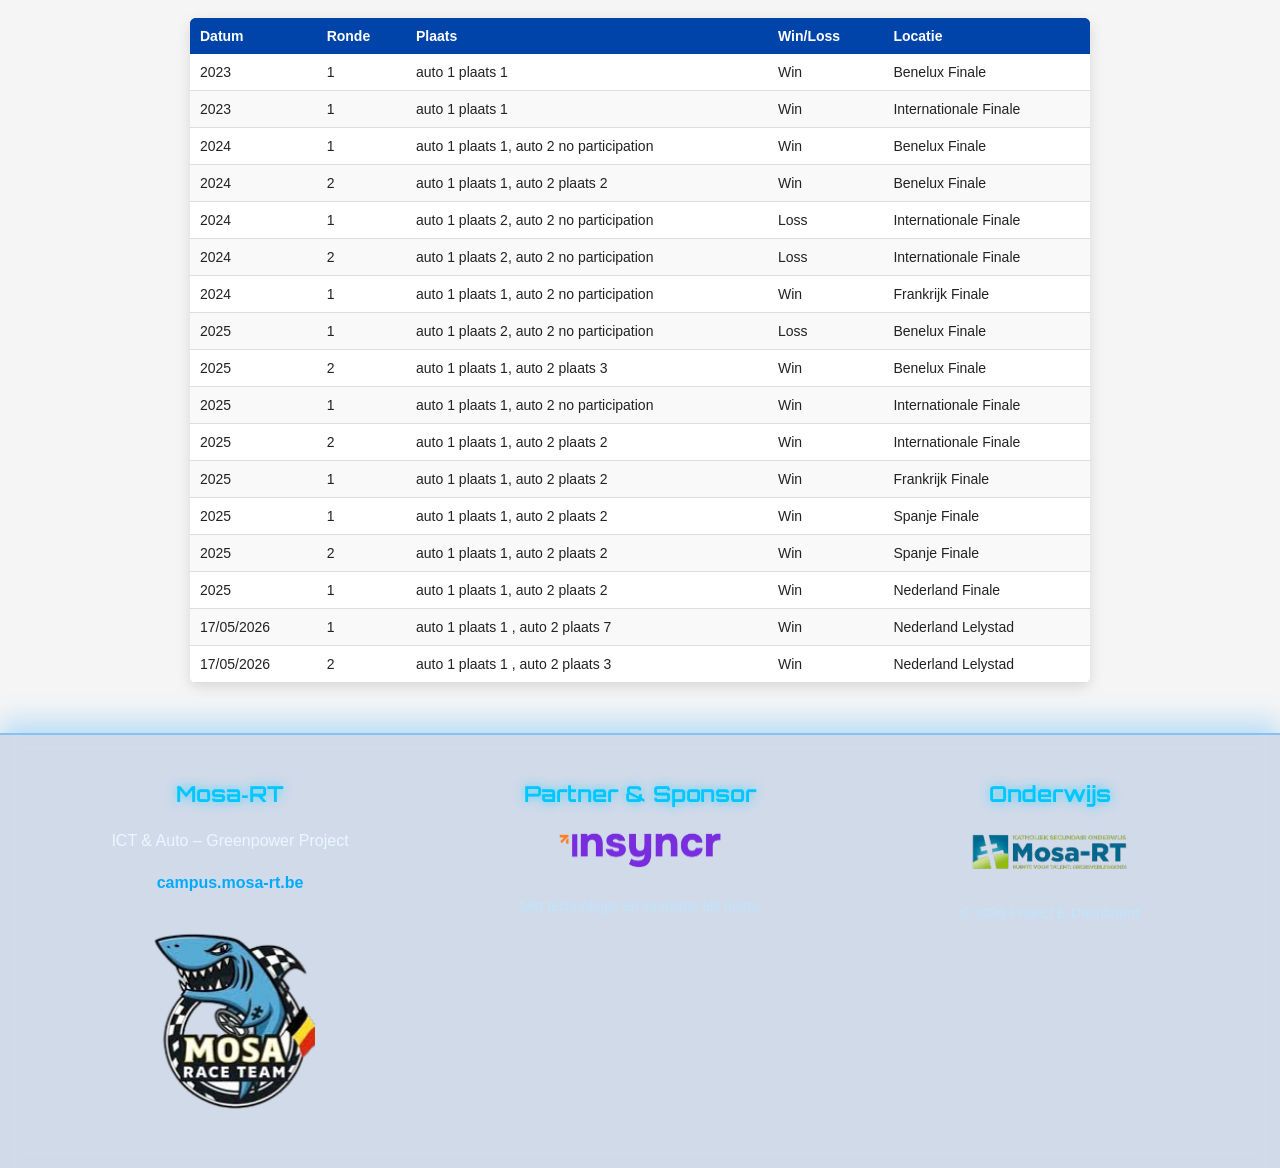
==== commit e6aadf52: "LOGBOEK UPDATE" ====
--- a/website/logboek.html
+++ b/website/logboek.html
@@ -133,6 +133,33 @@
           </td>
         </tr>
 
+        <tr><td>13/05/2026</td><td>arduino code laten werken / afgemaakt </td>
+          <td>
+            <span class="badge alex">Alex</span>
+            <span class="badge luca">Luca</span>
+          </td>
+        </tr>
+
+        <tr><td>14/05/2026</td><td>brainstormen  </td>
+          <td>
+            <span class="badge eloy">Eloy</span>
+            <span class="badge alex">Alex</span>
+            <span class="badge luca">Luca</span>
+          </td>
+        </tr>
+
+        <tr><td>20/05/2026</td><td>website upgraden</td>
+          <td>
+            <span class="badge luca">Luca</span>
+          </td>
+        </tr>
+        <tr><td>20/05/2026</td><td> app maken</td>
+          <td>
+            <span class="badge alex">Alex</span>
+            <span class="badge eloy">Eloy</span>
+          </td>
+        </tr>
+
       </tbody>
     </table>
   </section>
@@ -152,8 +179,24 @@
         </tr>
       </thead>
       <tbody>
+        <tr><td>2023</td><td>1</td><td>auto 1 plaats 1 </td><td>Win</td><td>Benelux Finale</td></tr>
+        <tr><td>2023</td><td>1</td><td>auto 1 plaats 1 </td><td>Win</td><td>Internationale Finale</td></tr>
+        <tr><td>2024</td><td>1</td><td>auto 1 plaats 1, auto 2 no participation </td><td>Win</td><td>Benelux Finale</td></tr>
+        <tr><td>2024</td><td>2</td><td>auto 1 plaats 1, auto 2 plaats 2 </td><td>Win</td><td>Benelux Finale</td></tr>
+        <tr><td>2024</td><td>1</td><td>auto 1 plaats 2, auto 2 no participation </td><td>Loss</td><td>Internationale Finale</td></tr>
+        <tr><td>2024</td><td>2</td><td>auto 1 plaats 2, auto 2 no participation </td><td>Loss</td><td>Internationale Finale</td></tr>
+        <tr><td>2024</td><td>1</td><td>auto 1 plaats 1, auto 2 no participation </td><td>Win</td><td>Frankrijk Finale</td></tr>
+        <tr><td>2025</td><td>1</td><td>auto 1 plaats 2, auto 2 no participation </td><td>Loss</td><td>Benelux Finale</td></tr>
+        <tr><td>2025</td><td>2</td><td>auto 1 plaats 1, auto 2 plaats 3 </td><td>Win</td><td>Benelux Finale</td></tr>
+        <tr><td>2025</td><td>1</td><td>auto 1 plaats 1, auto 2 no participation </td><td>Win</td><td>Internationale Finale</td></tr>
+        <tr><td>2025</td><td>2</td><td>auto 1 plaats 1, auto 2 plaats 2 </td><td>Win</td><td>Internationale Finale</td></tr>
+        <tr><td>2025</td><td>1</td><td>auto 1 plaats 1, auto 2 plaats 2 </td><td>Win</td><td>Frankrijk Finale</td></tr>
+        <tr><td>2025</td><td>1</td><td>auto 1 plaats 1, auto 2 plaats 2 </td><td>Win</td><td>Spanje Finale</td></tr>
+        <tr><td>2025</td><td>2</td><td>auto 1 plaats 1, auto 2 plaats 2 </td><td>Win</td><td>Spanje Finale</td></tr>
+        <tr><td>2025</td><td>1</td><td>auto 1 plaats 1, auto 2 plaats 2 </td><td>Win</td><td>Nederland Finale</td></tr>
         <tr><td>17/05/2026</td><td>1</td><td>auto 1 plaats 1 , auto 2 plaats 7</td><td>Win</td><td>Nederland Lelystad</td></tr>
         <tr><td>17/05/2026</td><td>2</td><td>auto 1 plaats 1 , auto 2 plaats 3</td><td>Win</td><td>Nederland Lelystad</td></tr>
+        
       </tbody>
     </table>
 
--- a/website/main.css
+++ b/website/main.css
@@ -1141,3 +1141,37 @@
   box-shadow: 0 0 12px rgba(0,150,255,0.8);
 }
 
+/* ===== LOGBOEK / NAV BUTTON ===== */
+.team-btn {
+  margin-top: 10px;
+  padding: 12px 20px;
+  background: #ffffff;
+  color: #0044aa;
+  border: 2px solid #00aaff;
+  border-radius: 10px;
+  font-family: "Orbitron", sans-serif;
+  font-size: 18px;
+  font-weight: 700;
+  cursor: pointer;
+  transition: 0.25s ease;
+  box-shadow: 0 0 12px rgba(0,150,255,0.5);
+  text-decoration: none;
+}
+
+/* hover */
+.team-btn:hover {
+  background: #00aaff;
+  color: #ffffff;
+}
+
+/* ✅ DARK MODE */
+body.dark .team-btn {
+  background: #111827;
+  color: #00cfff;
+  border-color: #00cfff;
+}
+
+body.dark .team-btn:hover {
+  background: #00cfff;
+  color: #000;
+}
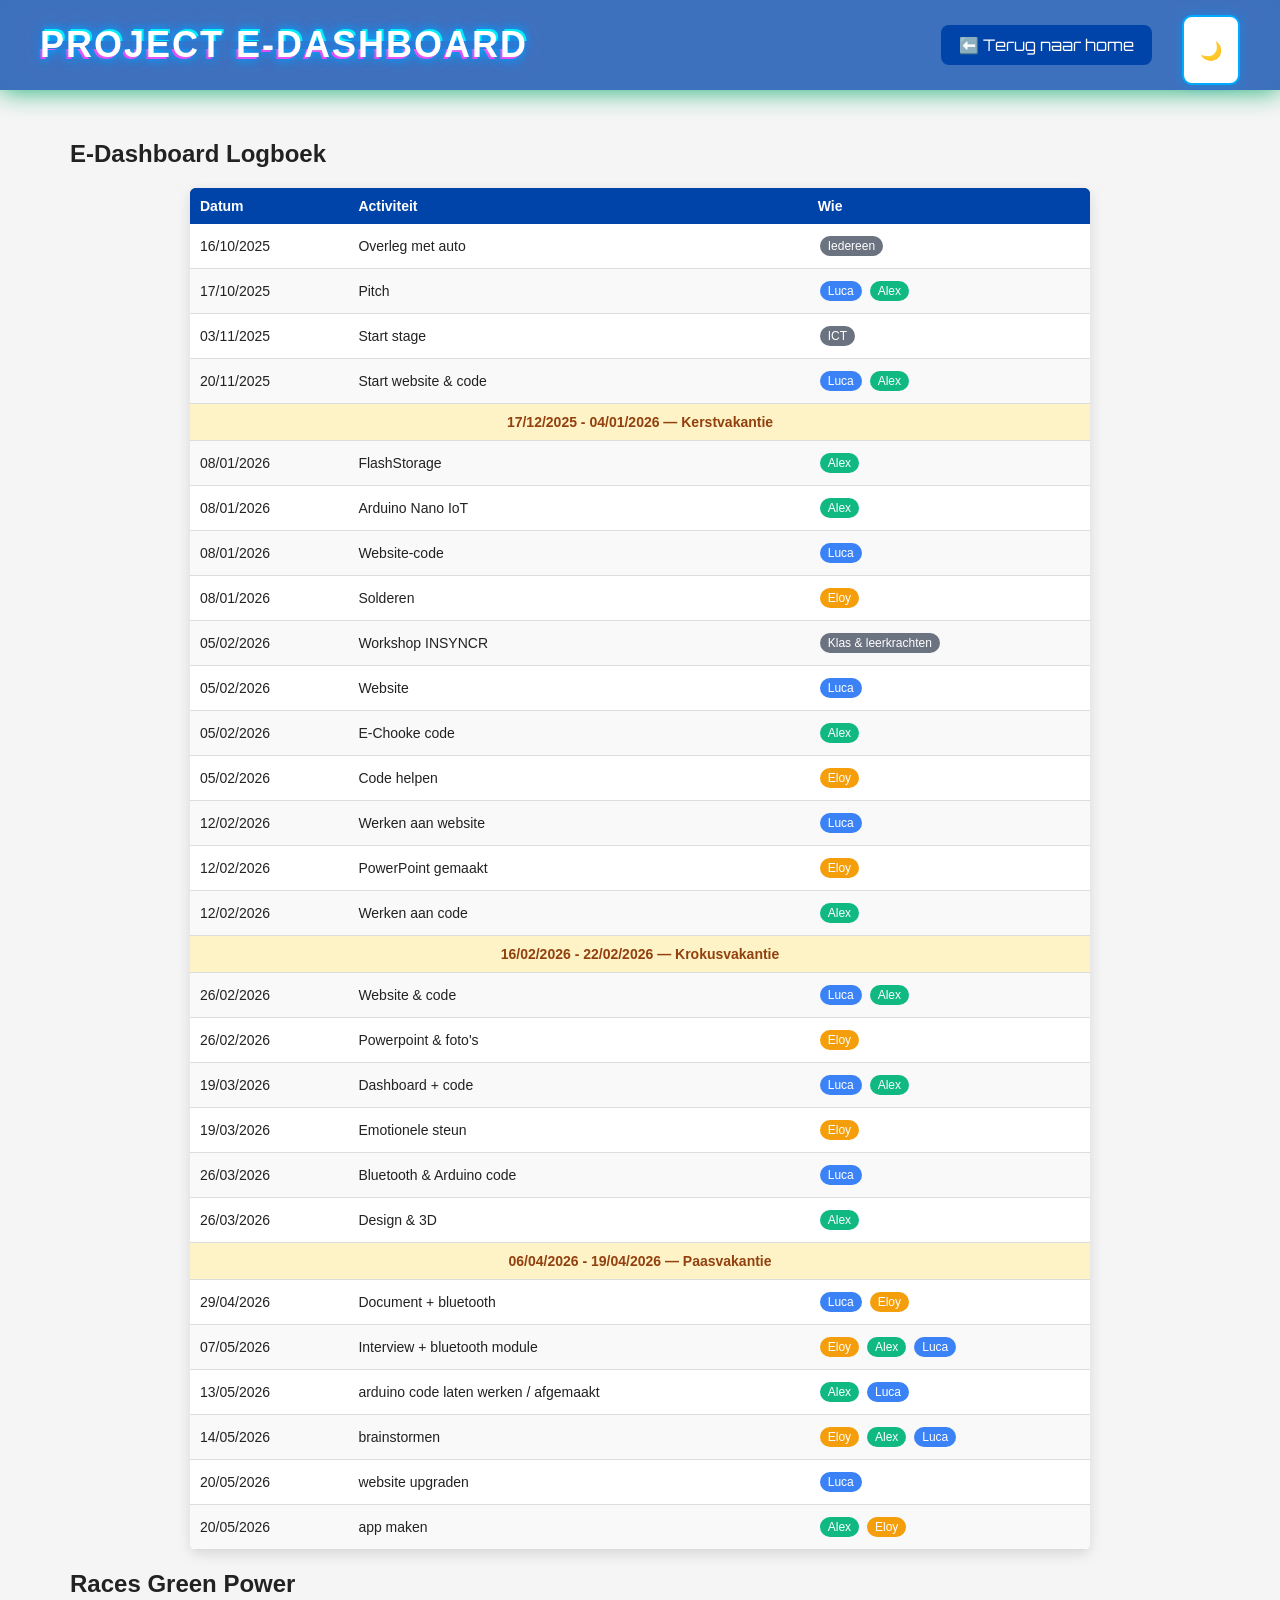
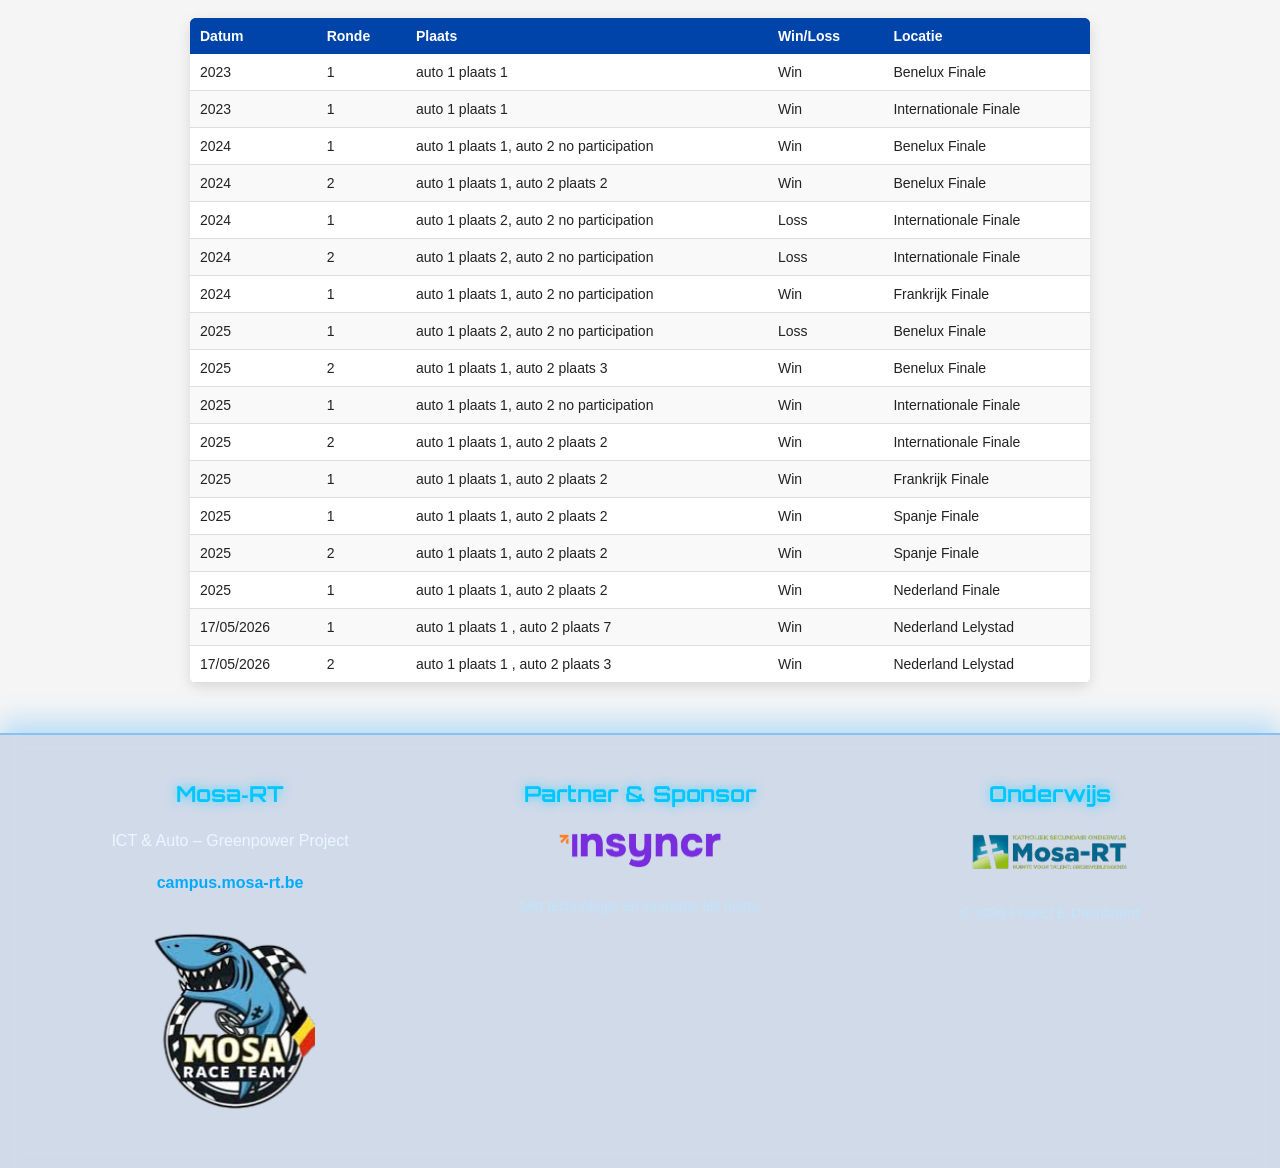
==== commit 6a6b27ef: "flyer update en dark button update" ====
--- a/website/logboek.html
+++ b/website/logboek.html
@@ -3,7 +3,7 @@
 <head>
   <meta charset="UTF-8" />
   <meta name="viewport" content="width=device-width, initial-scale=1.0"/>
-  <title>Project E-dashboard</title>
+  <title>Logboek</title>
 
   <link rel="preconnect" href="https://fonts.googleapis.com">
   <link rel="preconnect" href="https://fonts.gstatic.com" crossorigin>
@@ -19,7 +19,7 @@
       <h1 class="glitch" data-text="Project E-dashboard">Project E-dashboard</h1>
       <div class="actions">
         <a href="index.html" class="home-btn">⬅️ Terug naar home</a>
-        <button id="darkModeBtn">🌙/☀️</button>
+        <button id="darkModeBtn" class="team-btn">🌙</button>
       </div>
   </div>
 </header>
--- a/website/main.css
+++ b/website/main.css
@@ -1175,3 +1175,182 @@
   background: #00cfff;
   color: #000;
 }
+
+.flyer-img {
+  cursor: zoom-in;
+  transition: transform 0.4s ease;
+}
+
+.flyer-img.zoomed {
+  transform: scale(1.5);
+  cursor: zoom-out;
+}
+
+.flyer-img {
+  box-shadow: 
+    0 0 10px rgba(0,150,255,0.6),
+    0 0 20px rgba(0,150,255,0.5),
+    0 0 40px rgba(0,150,255,0.3);
+}
+
+.flyer-img:hover {
+  box-shadow: 
+    0 0 20px rgba(0,200,255,0.9),
+    0 0 40px rgba(0,200,255,0.7),
+    0 0 60px rgba(0,200,255,0.5);
+}
+
+@keyframes floatFlyer {
+  0% { transform: translateY(0px); }
+  50% { transform: translateY(-6px); }
+  100% { transform: translateY(0px); }
+}
+
+.flyer-img {
+  animation: floatFlyer 4s ease-in-out infinite;
+}
+
+.flyer-card {
+  background: rgba(255,255,255,0.1);
+  padding: 20px;
+  border-radius: 15px;
+  backdrop-filter: blur(10px);
+  text-align: center;
+  border: 1px solid rgba(0,150,255,0.4);
+}
+
+.flyer-card h2 {
+  color: #00cfff;
+  text-shadow: 0 0 10px rgba(0,200,255,0.8);
+}
+
+.flyer-card {
+  position: relative;
+}
+
+.flyer-overlay {
+  position: absolute;
+  inset: 0;
+  background: rgba(0,0,0,0.7);
+  color: white;
+  opacity: 0;
+  display: flex;
+  align-items: center;
+  justify-content: center;
+  transition: 0.3s;
+}
+
+.flyer-card:hover .flyer-overlay {
+  opacity: 1;
+}
+
+/* ===== FLYER CLOSE BUTTON ===== */
+#flyerModal .close {
+  position: absolute;
+  top: 15px;
+  right: 15px;
+
+  width: 45px;
+  height: 45px;
+
+  font-size: 26px;
+  font-weight: bold;
+
+  background: rgba(255, 255, 255, 0.9);
+  color: #0044aa;
+
+  border-radius: 50%;
+  border: 2px solid #00aaff;
+
+  display: flex;
+  align-items: center;
+  justify-content: center;
+
+  cursor: pointer;
+
+  box-shadow: 0 0 15px rgba(0,150,255,0.7);
+  transition: 0.25s;
+}
+
+/* hover effect */
+#flyerModal .close:hover {
+  background: #00aaff;
+  color: white;
+  transform: scale(1.2);
+}
+
+/* ✅ DARK MODE */
+body.dark #flyerModal .close {
+  background: #111827;
+  color: #00cfff;
+  border-color: #00cfff;
+}
+
+body.dark #flyerModal .close:hover {
+  background: #00cfff;
+  color: black;
+}
+
+#flyerModal .close {
+  z-index: 999;   /* 👈 HOGE waarde */
+  position: absolute;
+}
+
+.flyer-img {
+  position: relative;
+  z-index: 1;
+}
+
+#flyerModal .close {
+  position: absolute;
+  z-index: 1000;
+}
+
+/* ===== FLYER PAGE ===== */
+.flyer-page {
+  text-align: center;
+  padding-top: 20px;
+}
+
+/* flyer afbeelding */
+.flyer-full {
+  max-width: 90%;
+  max-width: 700px;
+  border-radius: 12px;
+
+  transition: 0.3s ease;
+  cursor: zoom-in;
+
+  box-shadow:
+    0 0 20px rgba(0,150,255,0.6),
+    0 0 40px rgba(0,150,255,0.4);
+}
+
+/* hover effect */
+.flyer-full:hover {
+  transform: scale(1.03);
+}
+
+/* zoom bij klik */
+.flyer-full.zoomed {
+  transform: scale(1.4);
+  cursor: zoom-out;
+}
+
+/* DARK MODE */
+body.dark .flyer-full {
+  box-shadow:
+    0 0 30px rgba(0,200,255,0.9),
+    0 0 60px rgba(0,200,255,0.6);
+}
+
+#darkModeBtn {
+  font-size: 18px;
+  padding: 10px 16px;
+}
+body.dark .team-btn {
+  background: #111827;
+  color: #00cfff;
+  border-color: #00cfff;
+}
+
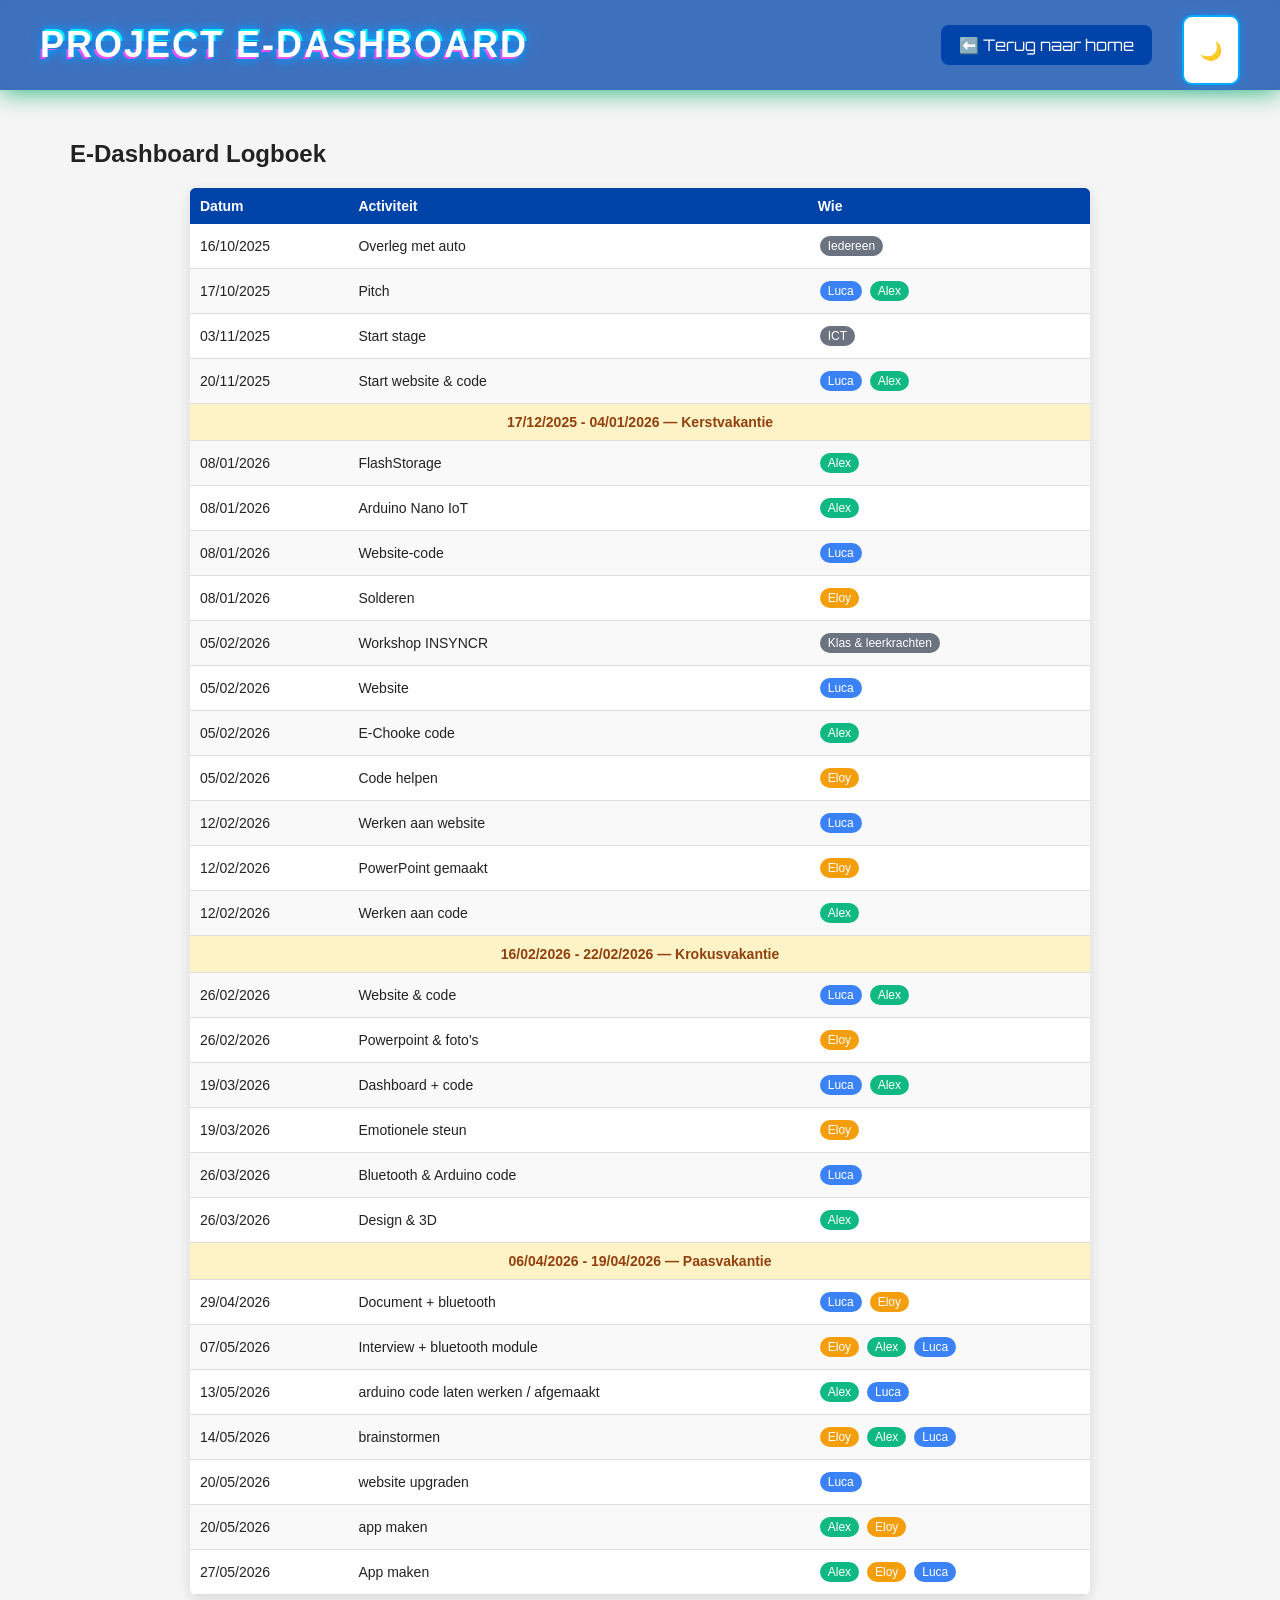
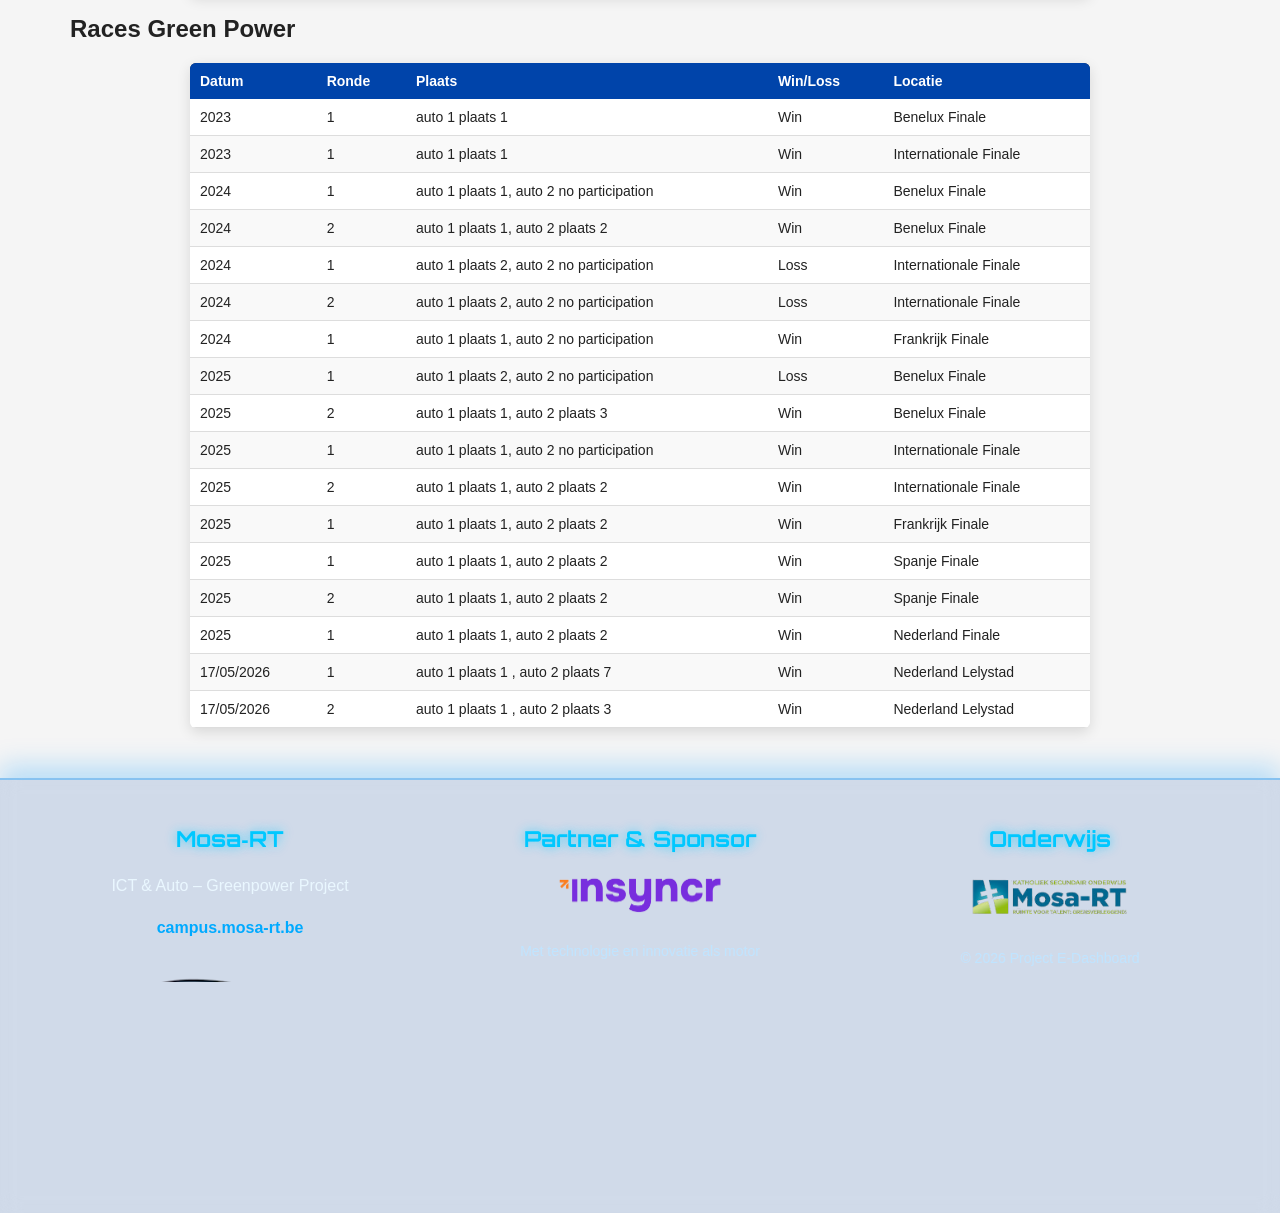
==== commit 62efa87c: "logboek update" ====
--- a/website/logboek.html
+++ b/website/logboek.html
@@ -157,6 +157,14 @@
           <td>
             <span class="badge alex">Alex</span>
             <span class="badge eloy">Eloy</span>
+          </td>
+        </tr>
+
+        <tr><td>27/05/2026</td><td>App maken</td>
+          <td>
+            <span class="badge alex">Alex</span>
+            <span class="badge eloy">Eloy</span>
+            <span class="badge luca">Luca</span>
           </td>
         </tr>
 
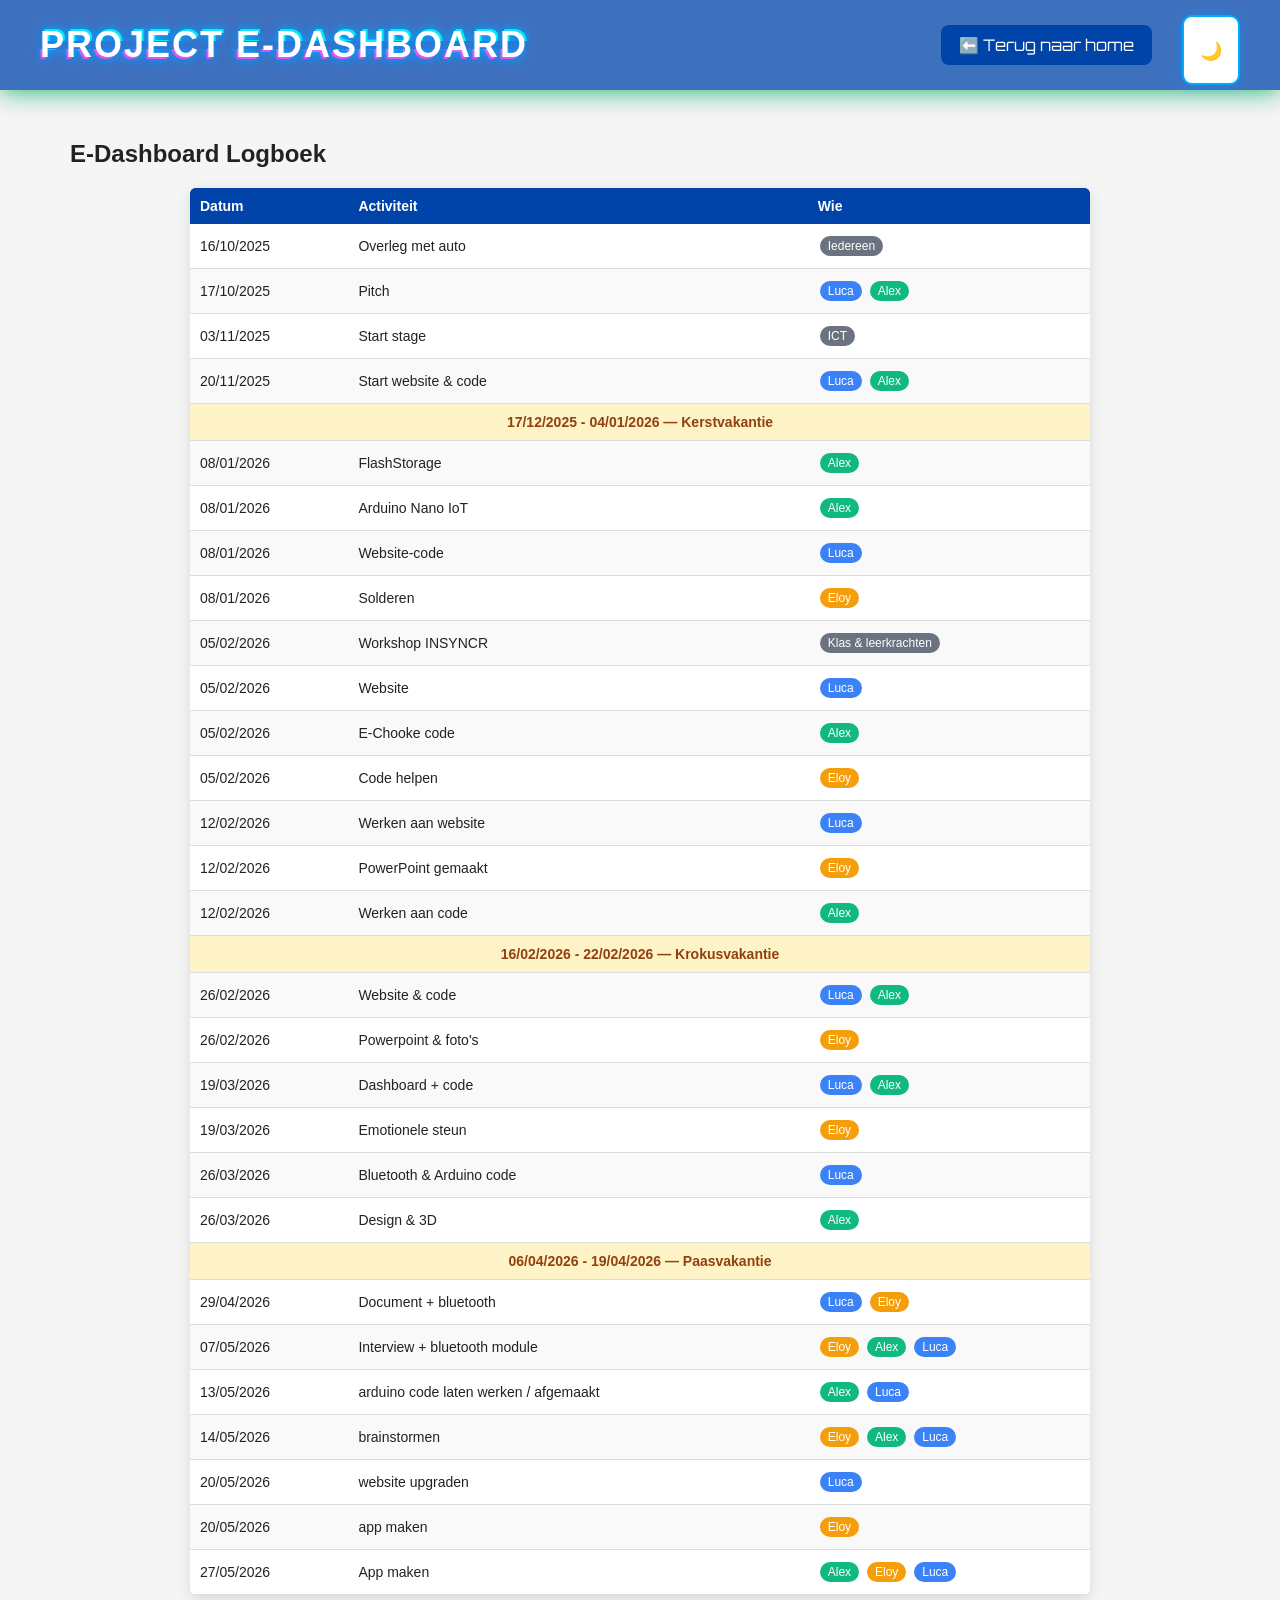
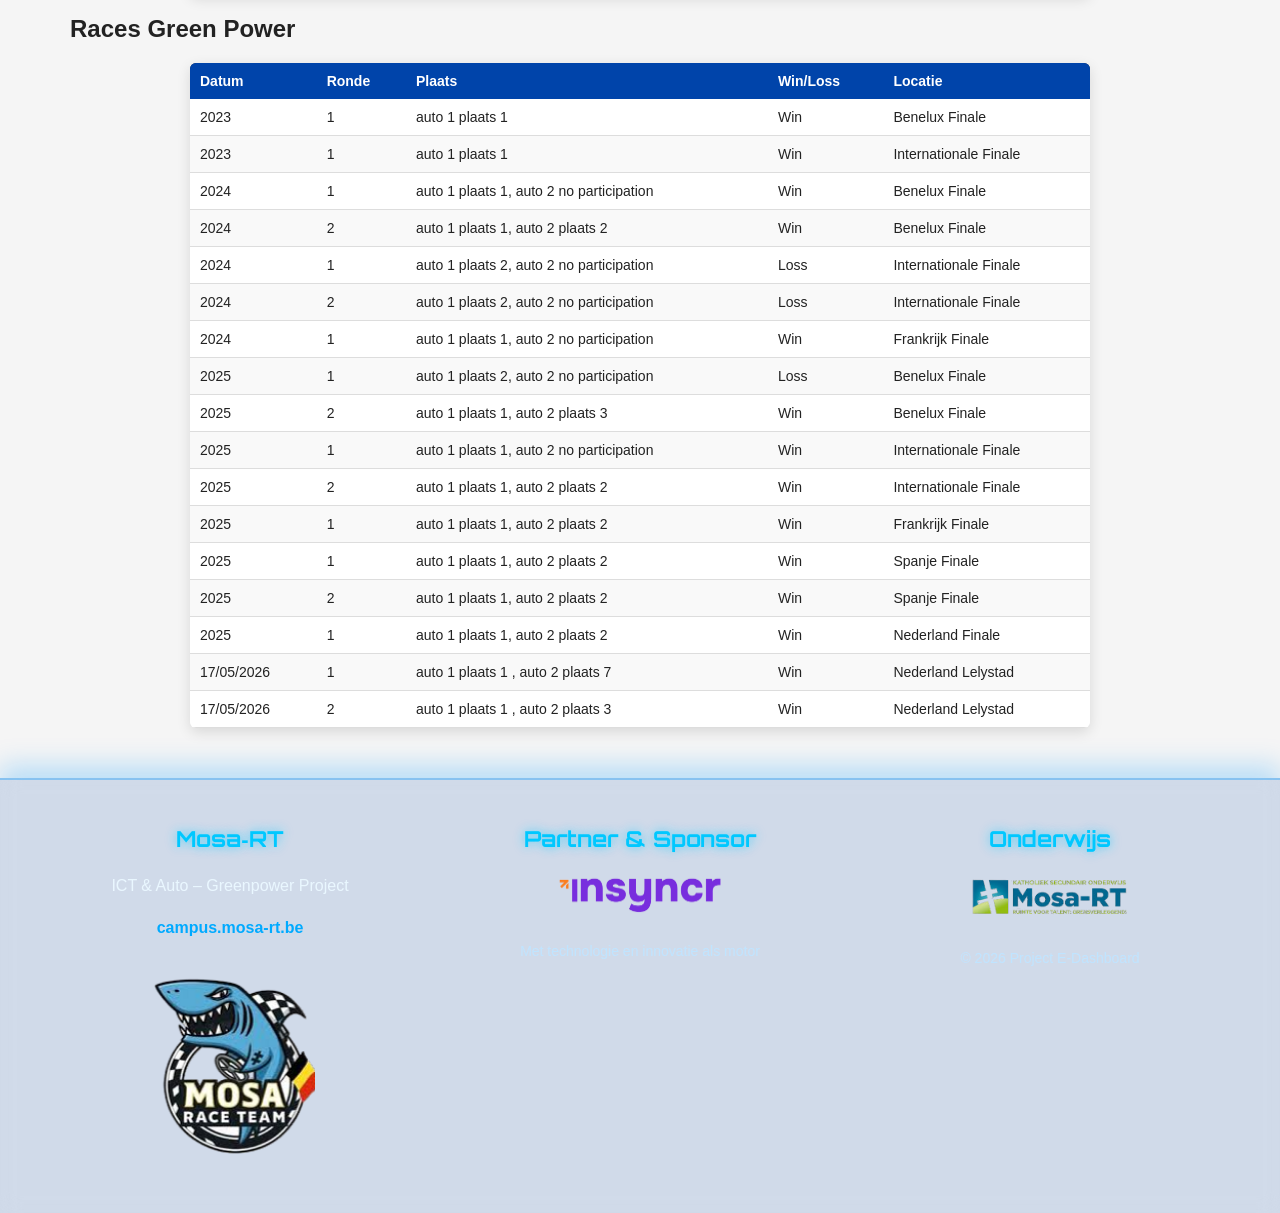
==== commit 4c6a9f55: "smooth overgang theme" ====
--- a/website/logboek.html
+++ b/website/logboek.html
@@ -155,7 +155,6 @@
         </tr>
         <tr><td>20/05/2026</td><td> app maken</td>
           <td>
-            <span class="badge alex">Alex</span>
             <span class="badge eloy">Eloy</span>
           </td>
         </tr>
--- a/website/main.css
+++ b/website/main.css
@@ -1354,3 +1354,6 @@
   border-color: #00cfff;
 }
 
+body {
+  transition: background 0.4s ease, color 0.4s ease;
+}
